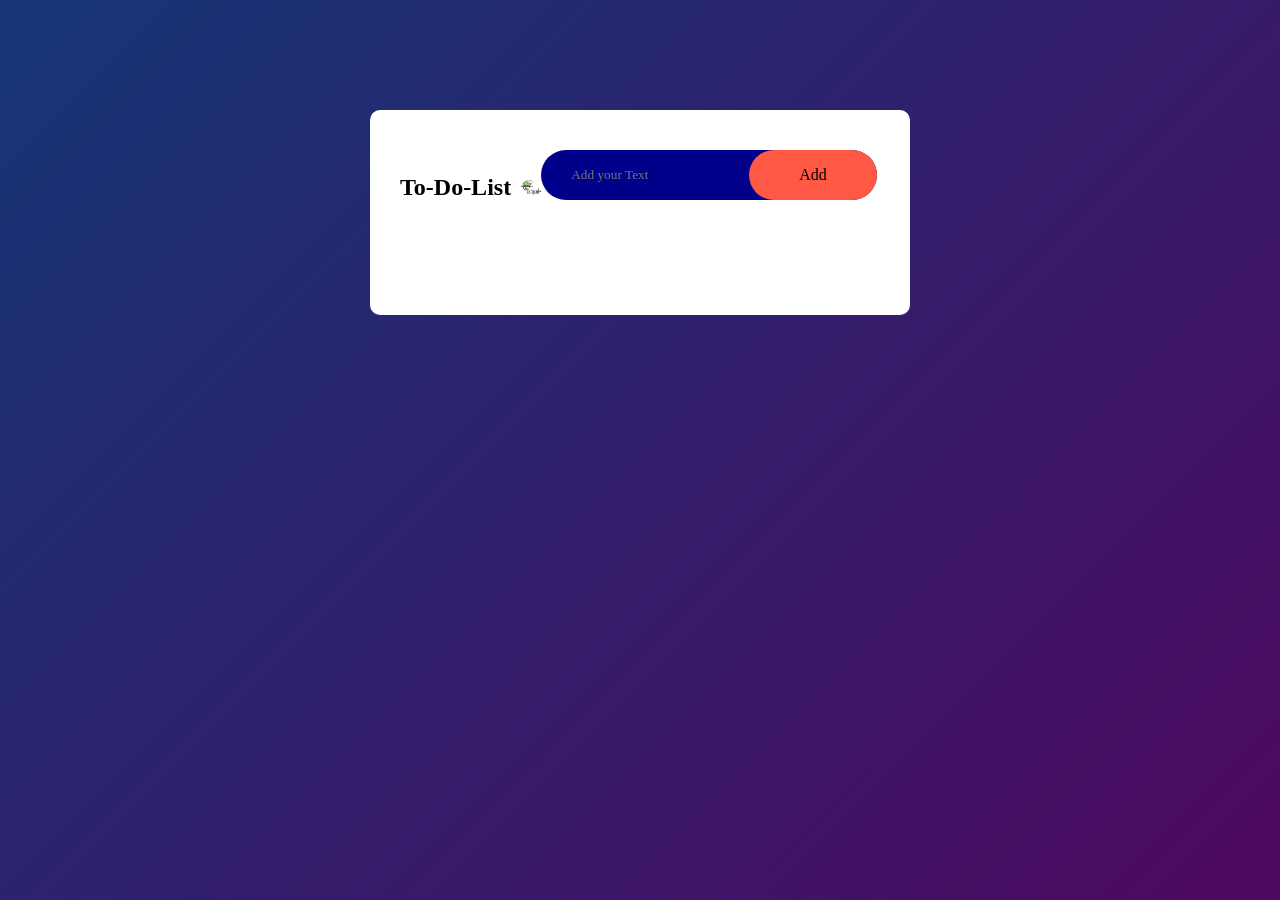
==== To Do List/index.html @ e4417ce3 "Added JavaScript tasks" ====
<!doctype.html>
<html>
    <head>
        <meta name="viewport" content="width=device-width,inital-scale=1">
        <title>To-Do List App</title>
        <link rel="stylesheet" href="style.css">
    </head>
<body>
    <div class="container">
        <div class="todo-app">
            <h2>To-Do-List <img src="./images/notepad++_-_Google_Search-removebg-preview.png"</h2>
            <div class="row">
                <input type="text" id="input-box" placeholder="Add your Text">
                <button>Add</button>
            </div>
        </div>


    </div>
</body>
</html>
---- To Do List/style.css ----
*{
    margin:0;
    padding:0;
    font-family:'poppins',san-serif;
    box-sizing: border-box;
}
.container{
    width:100%;
    min-height:100vh;
    background: linear-gradient(135deg,#153677,#4e085f);
    padding:10px;
}
.todo-app{
    width:100%;
    max-width:540px;
    background:white;
    margin:100px auto 20px;
    padding:40px 30px 70px;
    border-radius: 10px;
}
.todo-app h2{
    color:black;
    display:flex;
    align-items:center;
    margin-bottom:20px;
}

.todo-app h2 img{
    width:20px;
    margin-left:10px;
}
.row{
    display:flex;
    align-items:center;
    justify-content:center;
    background:darkblue;
    border-radius:30px;
    padding-left:20px;
    margin-bottom:25px;
}
input{
    flex:1;
    border:none;
    outline:none;
    background:transparent;
    padding:10px;
    font-weight:114px;
}
button{
    border:none;
    outline:none;
    padding:16px 50px;
    background: #ff5945;
    color: dark whitesmoke;
    font-size:16px;
    cursor:pointer;
    border-radius:40px;



}
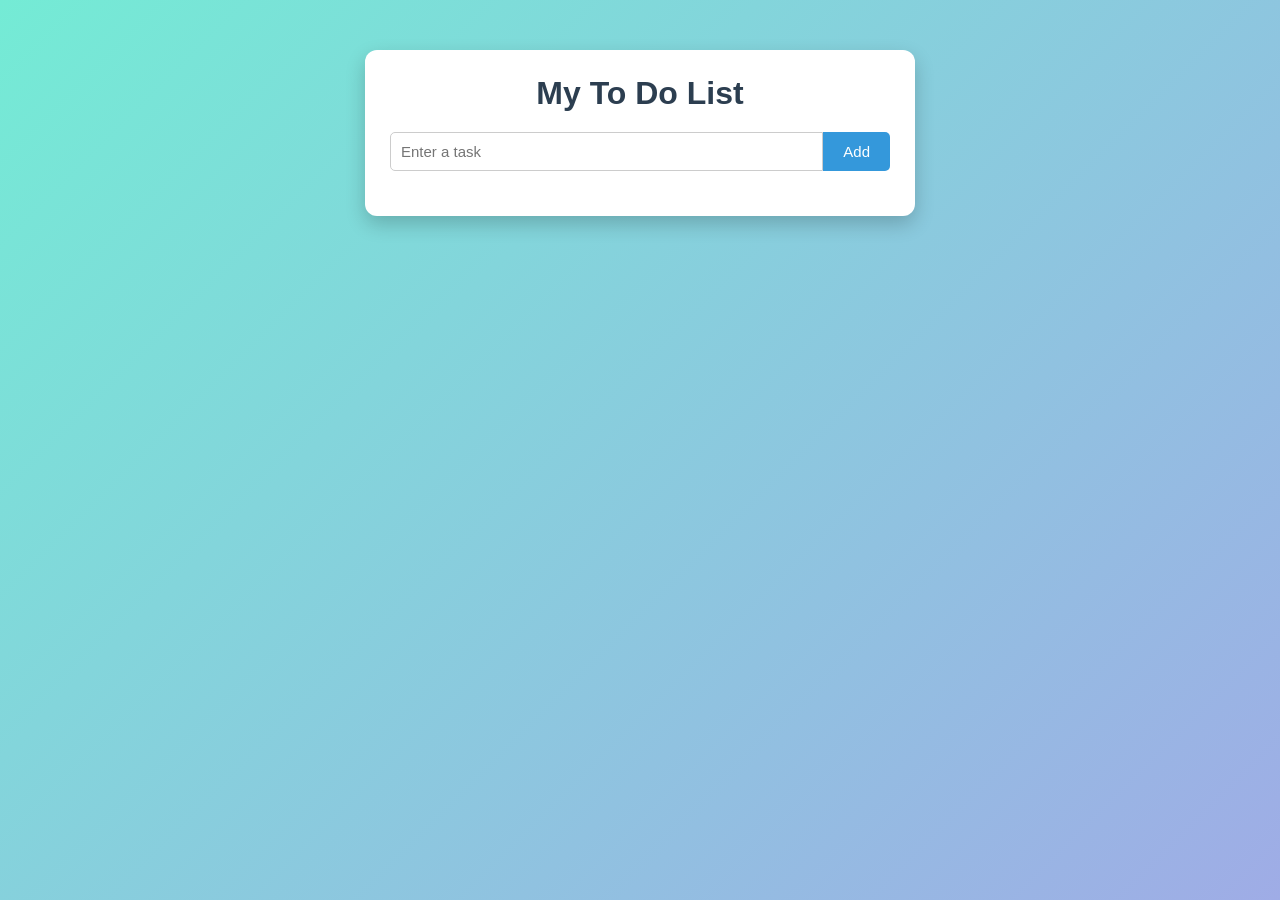
==== commit 4c86c7d3: "Replace To Do List files" ====
--- a/To Do List/index.html
+++ b/To Do List/index.html
@@ -1,21 +1,26 @@
-<!doctype.html>
-<html>
-    <head>
-        <meta name="viewport" content="width=device-width,inital-scale=1">
-        <title>To-Do List App</title>
-        <link rel="stylesheet" href="style.css">
-    </head>
+<!DOCTYPE html>
+<html lang="en">
+<head>
+    <meta charset="UTF-8">
+    <meta name="viewport" content="width=device-width, initial-scale=1.0">
+    <title>To Do List</title>
+    <link rel="stylesheet" href="style.css">
+</head>
 <body>
-    <div class="container">
-        <div class="todo-app">
-            <h2>To-Do-List <img src="./images/notepad++_-_Google_Search-removebg-preview.png"</h2>
-            <div class="row">
-                <input type="text" id="input-box" placeholder="Add your Text">
-                <button>Add</button>
-            </div>
+
+    <div class="wrapper">
+
+        <h1>My To Do List</h1>
+
+        <div class="add-task">
+            <input type="text" id="taskInput" placeholder="Enter a task">
+            <button onclick="addTask()">Add</button>
         </div>
 
+        <div id="taskList"></div>
 
     </div>
+
+    <script src="script.js"></script>
 </body>
 </html>
--- a/To Do List/style.css
+++ b/To Do List/style.css
@@ -1,61 +1,176 @@
-*{
-    margin:0;
-    padding:0;
-    font-family:'poppins',san-serif;
+* {
+    margin: 0;
+    padding: 0;
     box-sizing: border-box;
-}
-.container{
-    width:100%;
-    min-height:100vh;
-    background: linear-gradient(135deg,#153677,#4e085f);
-    padding:10px;
-}
-.todo-app{
-    width:100%;
-    max-width:540px;
-    background:white;
-    margin:100px auto 20px;
-    padding:40px 30px 70px;
-    border-radius: 10px;
-}
-.todo-app h2{
-    color:black;
-    display:flex;
-    align-items:center;
-    margin-bottom:20px;
+    font-family: 'Segoe UI', Tahoma, Verdana, sans-serif;
 }
 
-.todo-app h2 img{
-    width:20px;
-    margin-left:10px;
+body {
+    background: linear-gradient(135deg, #74ebd5, #9face6);
+    min-height: 100vh;
+    display: flex;
+    justify-content: center;
+    align-items: flex-start;
+    padding: 50px 15px;
 }
-.row{
-    display:flex;
-    align-items:center;
-    justify-content:center;
-    background:darkblue;
-    border-radius:30px;
-    padding-left:20px;
-    margin-bottom:25px;
+
+.wrapper {
+    max-width: 550px;
+    width: 100%;
+    background-color: #ffffff;
+    padding: 25px;
+    border-radius: 12px;
+    box-shadow: 0px 8px 20px rgba(0, 0, 0, 0.2);
 }
-input{
-    flex:1;
-    border:none;
-    outline:none;
-    background:transparent;
-    padding:10px;
-    font-weight:114px;
+
+h1 {
+    text-align: center;
+    color: #2c3e50;
+    margin-bottom: 20px;
 }
-button{
-    border:none;
-    outline:none;
-    padding:16px 50px;
-    background: #ff5945;
-    color: dark whitesmoke;
-    font-size:16px;
-    cursor:pointer;
-    border-radius:40px;
+
+.add-task {
+    display: flex;
+    margin-bottom: 20px;
+}
+
+#taskInput {
+    flex: 1;
+    padding: 10px;
+    font-size: 15px;
+    border: 1px solid #cccccc;
+    border-radius: 5px 0px 0px 5px;
+    outline: none;
+}
+
+.add-task button {
+    padding: 10px 20px;
+    background-color: #3498db;
+    color: white;
+    border: none;
+    border-radius: 0px 5px 5px 0px;
+    cursor: pointer;
+    font-size: 15px;
+}
+
+.add-task button:hover {
+    background-color: #2980b9;
+}
+
+.task {
+    display: flex;
+    align-items: center;
+    justify-content: space-between;
+    background-color: #f7f8fa;
+    padding: 12px;
+    border-radius: 8px;
+    margin-bottom: 10px;
+    border-left: 4px solid #9face6;
+}
+
+.task span {
+    flex: 1;
+    font-size: 15px;
+    color: #333333;
+    word-break: break-word;
+    margin-right: 10px;
+}
+
+.task.done span {
+    text-decoration: line-through;
+    color: #999999;
+}
+
+.task-actions {
+    display: flex;
+    align-items: center;
+    flex-shrink: 0;
+}
+
+.task input[type="checkbox"] {
+    width: 18px;
+    height: 18px;
+    cursor: pointer;
+    margin-right: 10px;
+}
+
+.edit-btn, .delete-btn {
+    border: none;
+    padding: 6px 10px;
+    border-radius: 4px;
+    cursor: pointer;
+    font-size: 13px;
+    margin-left: 8px;
+    color: white;
+}
+
+.edit-btn {
+    background-color: #f39c12;
+}
+
+.edit-btn:hover {
+    background-color: #d68910;
+}
+
+.delete-btn {
+    background-color: #e74c3c;
+}
+
+.delete-btn:hover {
+    background-color: #c0392b;
+}
 
 
+@media screen and (max-width: 768px) {
+    .wrapper {
+        max-width: 90%;
+        padding: 20px;
+    }
 
+    h1 {
+        font-size: 22px;
+    }
+}
+
+@media screen and (max-width: 480px) {
+    body {
+        padding: 25px 10px;
+    }
+
+    .wrapper {
+        padding: 15px;
+    }
+
+    .add-task {
+        flex-direction: column;
+    }
+
+    #taskInput {
+        border-radius: 5px;
+        margin-bottom: 8px;
+    }
+
+    .add-task button {
+        border-radius: 5px;
+        width: 100%;
+    }
+
+    .task {
+        flex-direction: column;
+        align-items: flex-start;
+    }
+
+    .task span {
+        margin-bottom: 10px;
+    }
+
+    .task-actions {
+        width: 100%;
+        justify-content: flex-start;
+    }
+
+    .edit-btn, .delete-btn {
+        margin-left: 0px;
+        margin-right: 8px;
+    }
 }
